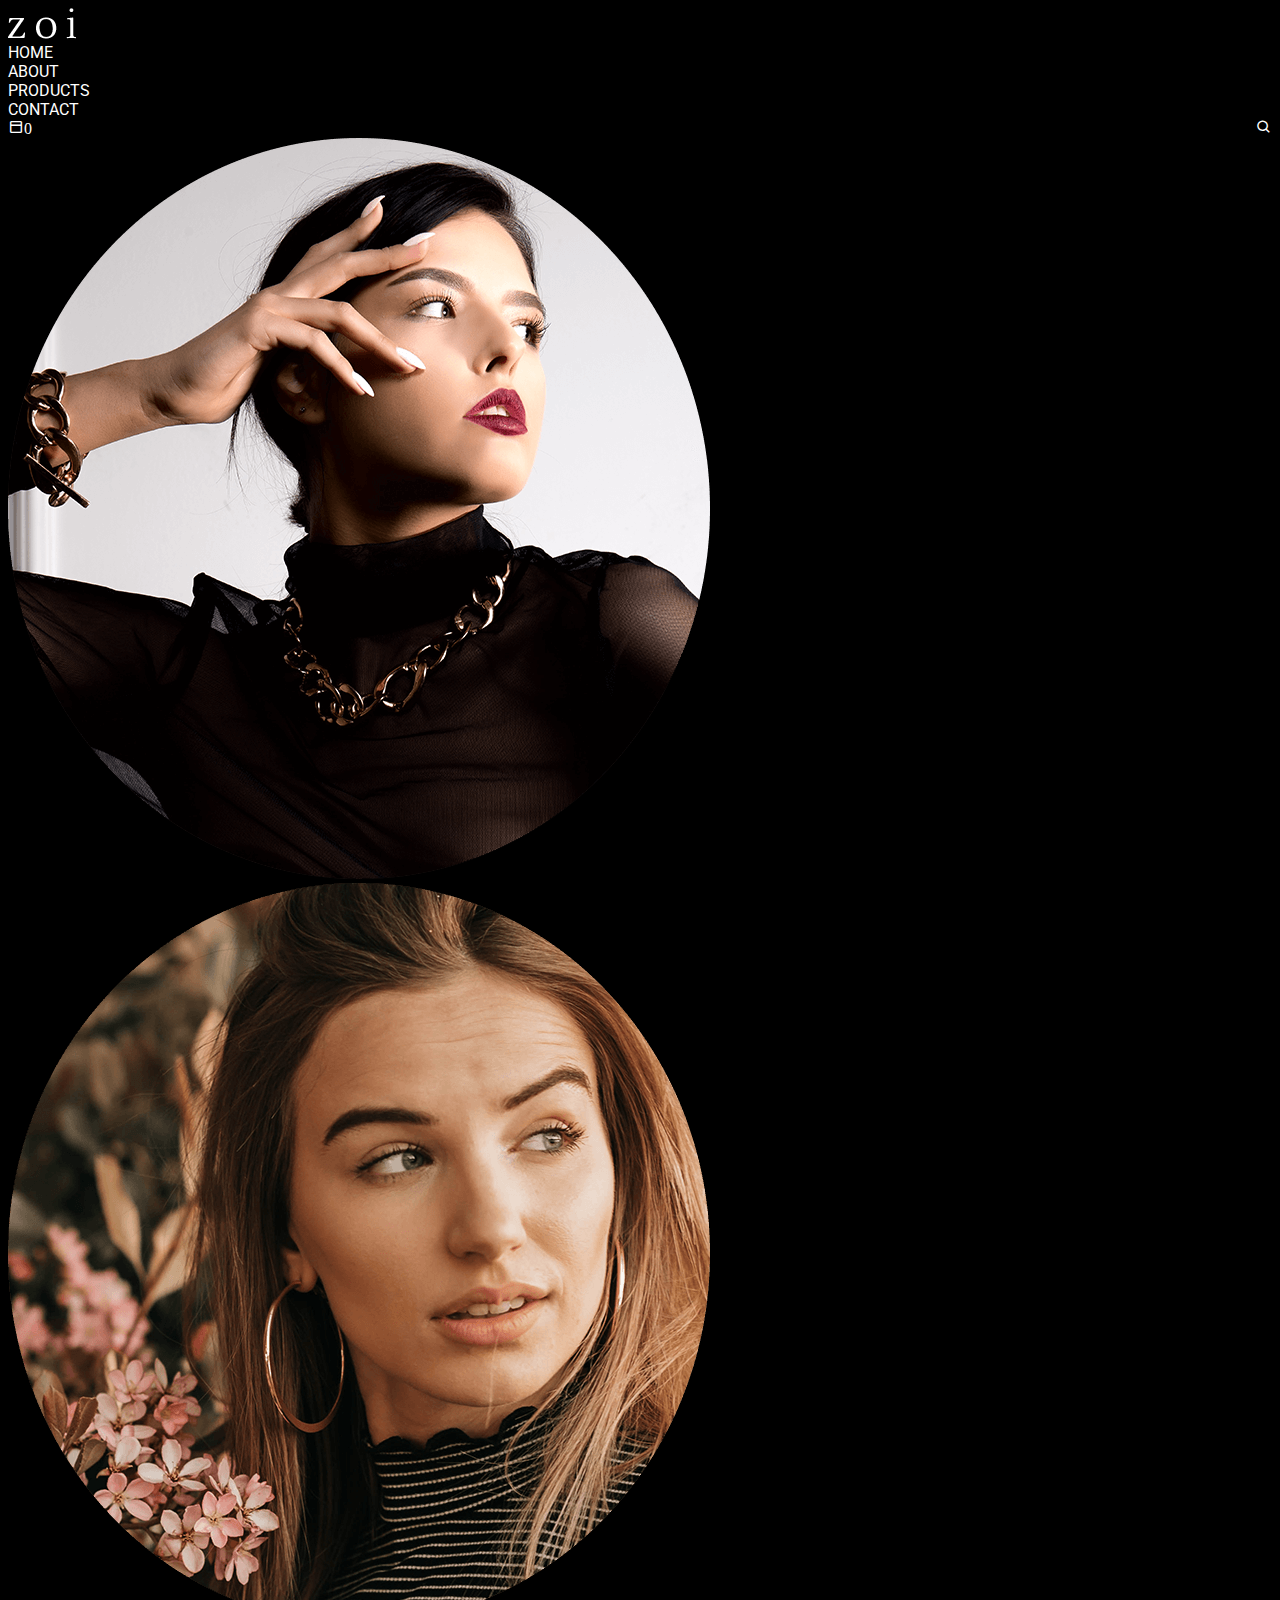
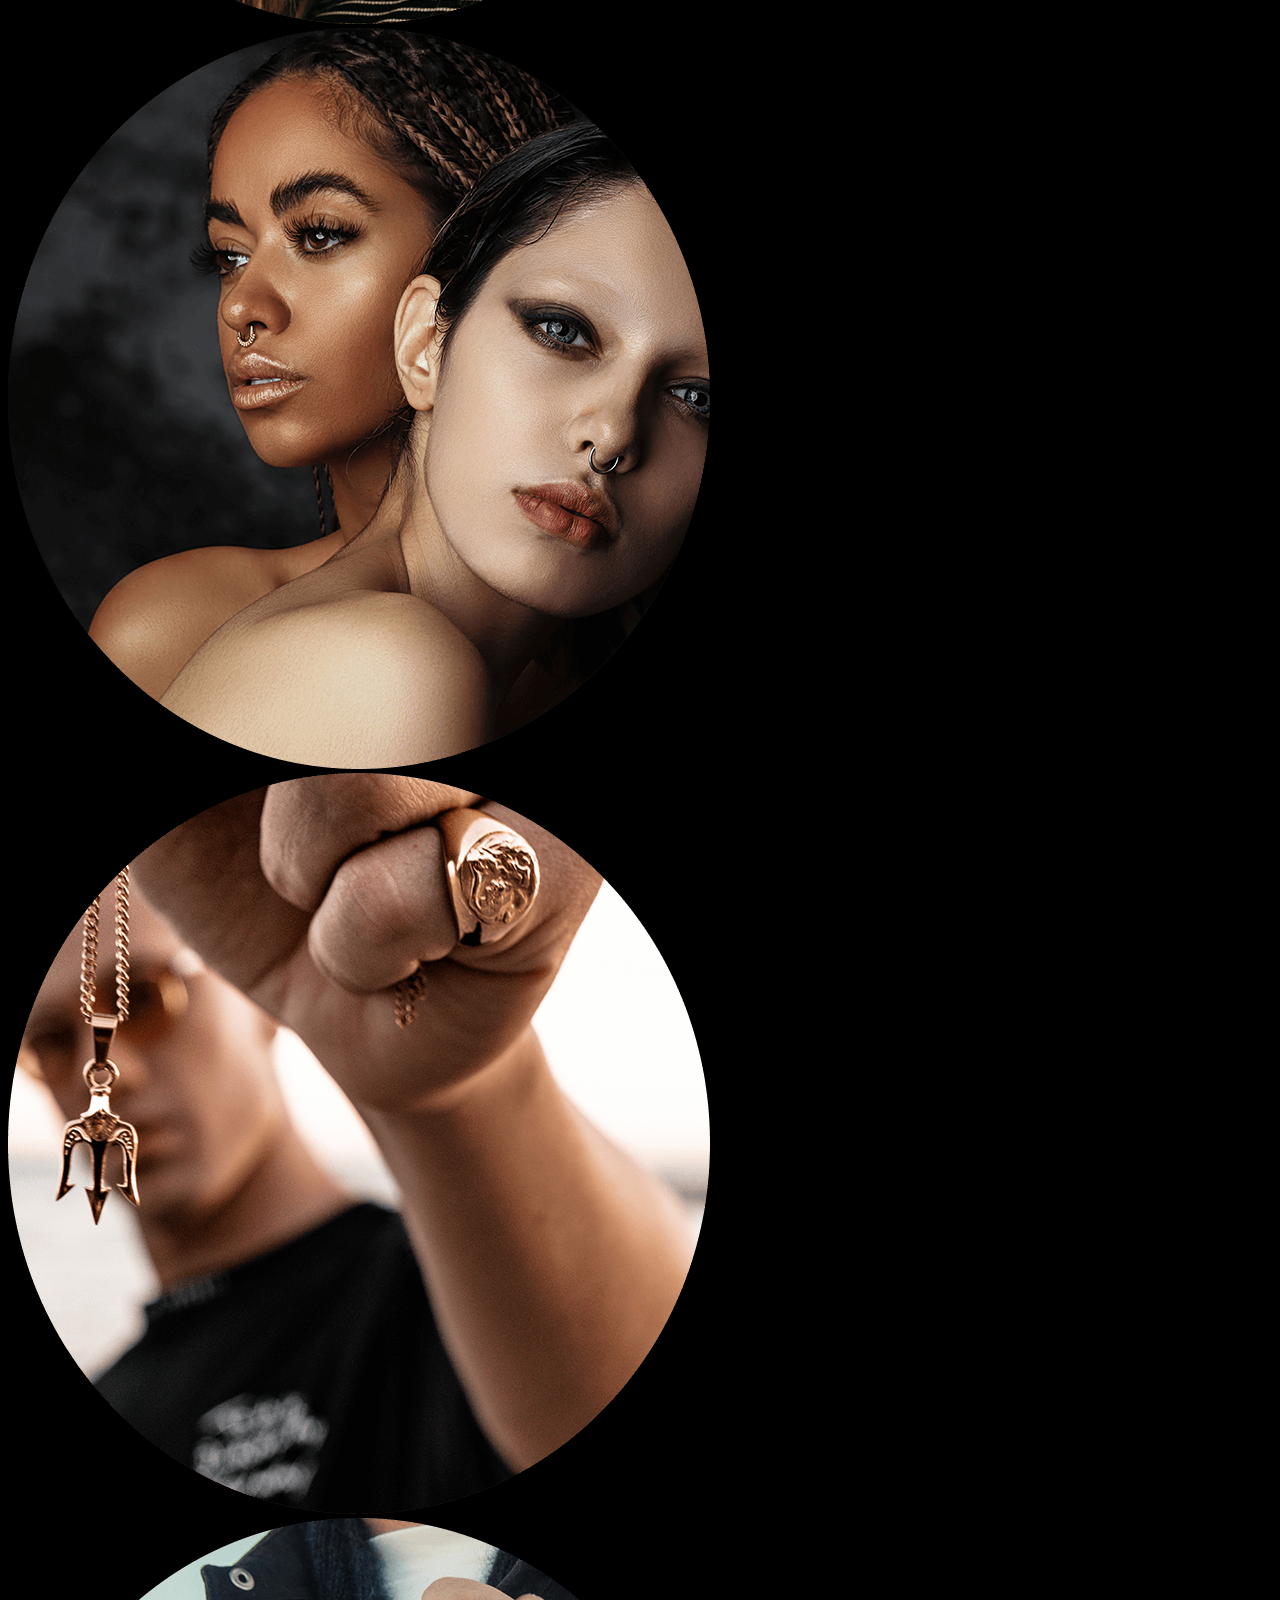
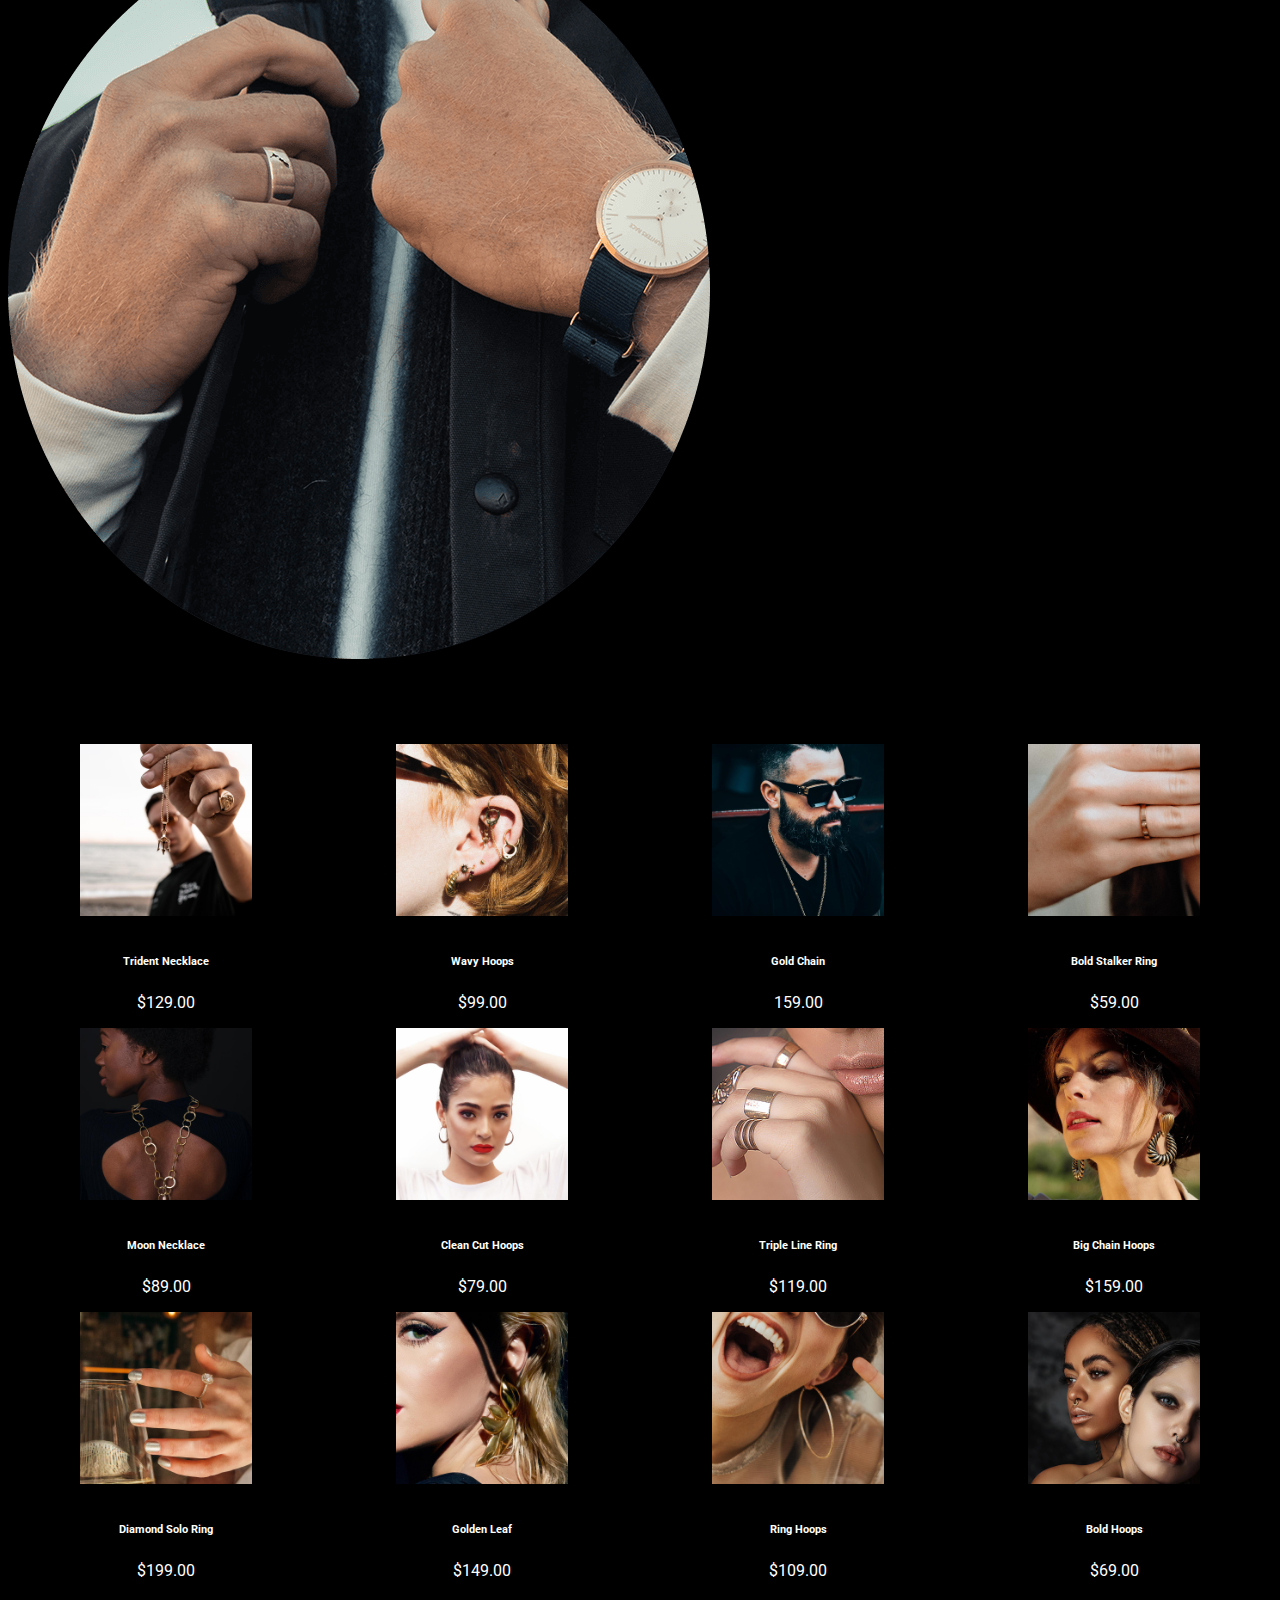
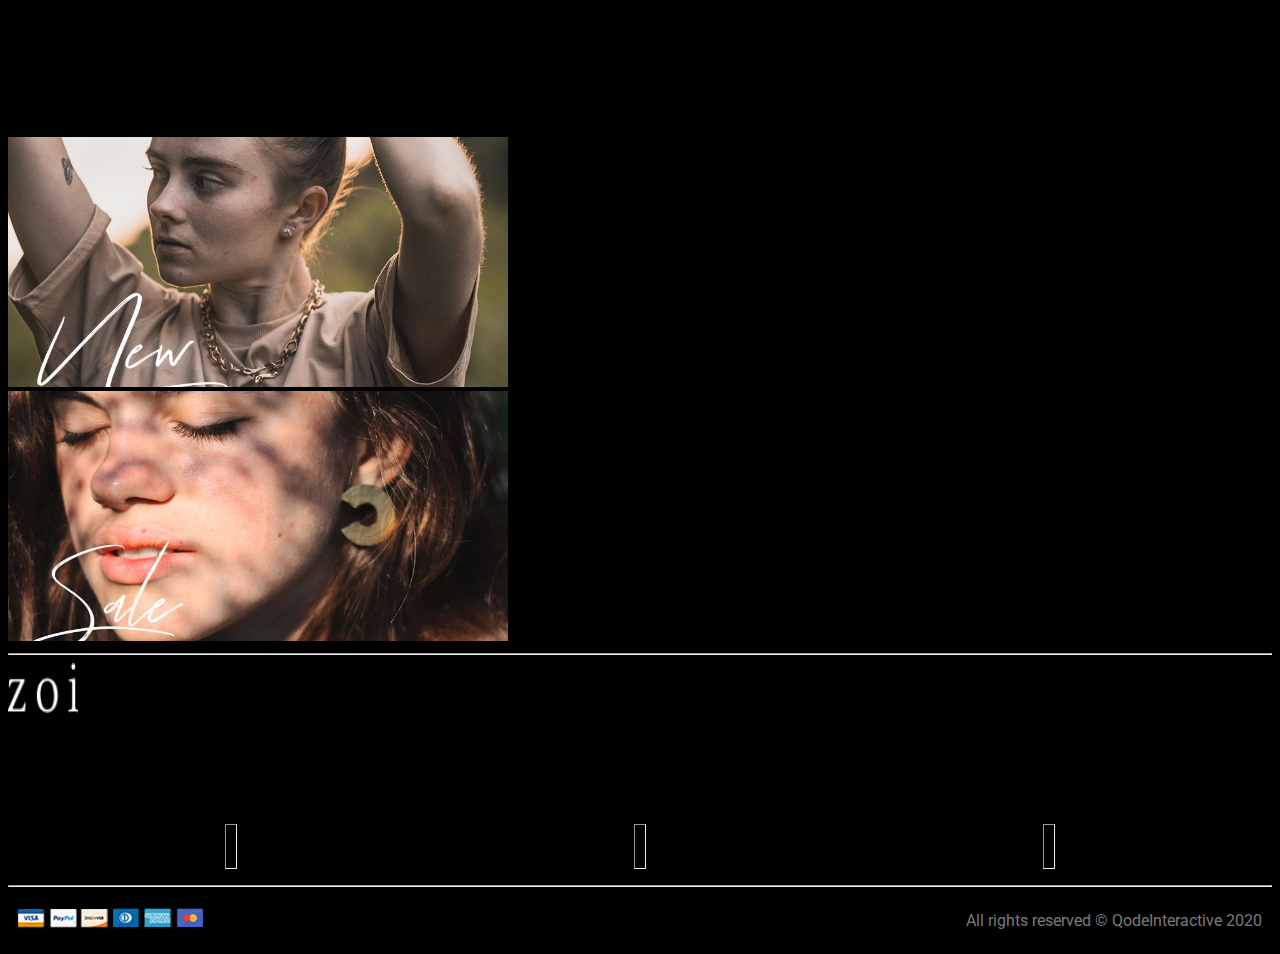
==== index.html @ 1751f023 "first commit" ====
<!DOCTYPE html>
<html lang="en">
<head>
    <meta charset="UTF-8">
    <meta name="viewport" content="width=device-width, initial-scale=1.0">
    <link href='https://unpkg.com/boxicons@2.0.7/css/boxicons.min.css' rel='stylesheet'>
    <link rel="stylesheet" href="styles.css">
    <!-- CSS only -->
    <link href="https://cdn.jsdelivr.net/npm/bootstrap@5.0.2/dist/css/bootstrap.min.css" rel="stylesheet" integrity="sha384-EVSTQN3/azprG1Anm3QDgpJLIm9Nao0Yz1ztcQTwFspd3yD65VohhpuuCOmLASjC" crossorigin="anonymous">  
    <link href='https://unpkg.com/boxicons@2.0.7/css/boxicons.min.css' rel='stylesheet'>
    <title>Zoi Jewelries</title>
</head>
<body>
<div class="container-fluid">
    <div class="row header ms-5 p-5">
        <div class="col">
            <img src="images/logo.png" alt="logo">
        </div>

        <div class="col-2"></div>
        
        <div class="col">
            <a href="index.html">HOME</a>
        </div>
        <div class="col">
            <a href="about.html">ABOUT</a>
        </div>
        <div class="col">
            <a href="products.html">PRODUCTS</a>
        </div>
        
        <div class="col">
            <a href="contact.html">CONTACT</a>
        </div>

        <div class="col"></div>
        
        <div class="col head-icon">
            <a href="#"><i class='bx bx-dock-top'>0</i></a>
            <a href="#"><i class='bx bx-search'></i></a>
        </div>
        <div class="col">
            
        </div>

    </div>

    <div class="row p-5"></div>

    <div class="row">
        <div class="col-4"></div>
        <div class="col">
            <div id="carouselExampleSlidesOnly" class="carousel slide" data-bs-ride="carousel">
                <div class="carousel-inner">
                  <div class="carousel-item active">
                    <img src="images/slider-img-1.png" class="d-block w-100" alt="...">
                  </div>
                  <div class="carousel-item">
                    <img src="images/slider-img-2.png" class="d-block w-100" alt="...">
                  </div>
                  <div class="carousel-item">
                    <img src="images/slider-img-3.png" class="d-block w-100" alt="...">
                  </div>
                  <div class="carousel-item">
                    <img src="images/slider-img-4.png" class="d-block w-100" alt="...">
                  </div>
                  <div class="carousel-item">
                    <img src="images/slider-img-5.png" class="d-block w-100" alt="...">
                  </div>
                </div>
            </div>
        </div>
        <div class="col-4"></div>
    </div>

    <div class="row p-5"></div>

    <div class="row">
        <h1 class="text-white text-center pt-5 pb-5">Zoi Jewelry</h1>
    </div>

    <div class="products">
        <div class="prod">
            <img src="images/product-img-1.jpg" alt="one">
            <h6>Trident Necklace</h6>
            <p>$129.00</p>
        </div>

        <div class="prod">
            <img src="images/product-img-2.jpg" alt="two">
            <h6>Wavy Hoops</h6>
            <p>$99.00</p>
        </div>

        <div class="prod">
            <img src="images/product-img-3.jpg" alt="three">
            <h6>Gold Chain</h6>
            <p>159.00</p>
        </div>

        <div class="prod">
            <img src="images/product-img-4.jpg" alt="four">
            <h6>Bold Stalker Ring</h6>
            <p>$59.00</p>
        </div>
    </div>

    <div class="products">
        <div class="prod">
            <img src="images/product-img-5.jpg" alt="five">
            <h6>Moon Necklace</h6>
            <p>$89.00</p>
        </div>

        <div class="prod">
            <img src="images/product-img-6.jpg" alt="six">
            <h6>Clean Cut Hoops</h6>
            <p>$79.00</p>
        </div>

        <div class="prod">
            <img src="images/product-img-7.jpg" alt="seven">
            <h6>Triple Line Ring</h6>
            <p>$119.00</p>
        </div>

        <div class="prod">
            <img src="images/product-img-8.jpg" alt="eight">
            <h6>Big Chain Hoops</h6>
            <p>$159.00</p>
        </div>
    </div>

    <div class="products">
        <div class="prod">
            <img src="images/product-img-9.jpg" alt="nine">
            <h6>Diamond Solo Ring</h6>
            <p>$199.00</p>
        </div>

        <div class="prod">
            <img src="images/product-img-10.jpg" alt="ten">
            <h6>Golden Leaf</h6>
            <p>$149.00</p>
        </div>

        <div class="prod">
            <img src="images/product-img-11.jpg" alt="eleven">
            <h6>Ring Hoops</h6>
            <p>$109.00</p>
        </div>

        <div class="prod">
            <img src="images/product-img-12.jpg" alt="twelve">
            <h6>Bold Hoops</h6>
            <p>$69.00</p>
        </div>
    </div>

    <div class="row p-5"></div>

    <div class="row text-white text-center collect">
        <h2>Collections</h2>
    </div>

    <div class="row p-3"></div>

    <div class="row banner ps-5 ms-5">
        <div class="col">
            <img src="images/banner-img-1.jpg" alt="banner">
        </div>

        <div class="col">
            <img src="images/banner-img-2.jpg" alt="banner">
        </div>
    </div>
    
    <div class="row p-5"></div>

                        <hr class="text-white">

    <div class="row p-5"></div>

    <div class="foot text-center">
        <div class="col"></div>
        <div class="image p-3">
            <img src="images/footer-logo.png" alt="zoi">
        </div>
        <div class="">
            <p class="text-white">
                Lorem ipsum dolor sit amet, consectetur <br> adipiscing elit, sed do eiusmod. tempor incididunt <br> ut labore.
            </p>
        </div>
        <div class="col"></div>
    </div>
    <div class="text-white icons">
        <p><i class='bx bxl-facebook'></i></p>
        <hr>
        <p><i class='bx bxl-instagram-alt'></i></p>
        <hr>
        <p><i class='bx bxl-pinterest-alt'></i></p>
        <hr>
        <p><i class='bx bxl-linkedin'></i></p>
    </div>

                        <hr class="text-white">
    <div class="footer">
        <div class="">
            <img src="images/footer-bottom-img.png" alt="footer">
        </div>

        <div class="text-light">
            <p>
                All rights reserved © <a href="https://qodeinteractive.com/">QodeInteractive</a> 2020
            </p>
        </div>
    </div>

</div>

    <!-- JavaScript Bundle with Popper -->
    <script src="https://cdn.jsdelivr.net/npm/bootstrap@5.0.2/dist/js/bootstrap.bundle.min.js" integrity="sha384-MrcW6ZMFYlzcLA8Nl+NtUVF0sA7MsXsP1UyJoMp4YLEuNSfAP+JcXn/tWtIaxVXM" crossorigin="anonymous"></script>
</body>
</html>
---- styles.css ----
@import url('https://fonts.googleapis.com/css2?family=Roboto:wght@400;500;700;900&display=swap');

/* #carouselExampleSlidesOnly img{
    height: 50px !important;
    width: 50% !important;
} */

.prod img{
    width: 172px !important;
    height: 172px !important;
}

.products{
    display: flex;
    justify-content: space-around;
    color: white;
    text-align: center;
}

.products h6{
    padding-top: 10px;
}

h1{
    font-weight: 400 !important;
}

/* general */
.collect h2{
    font-family: 'Roboto', sans-serif;
    font-weight: 400 !important;
    font-size: 50px !important;
}


.head-icon{
    display: flex;
    justify-content: space-between;
}

.banner img{
    width: 500px;
    height: 250px;
}

.icons hr{
    width: 10px;
    /* margin-bottom: 10px; */
    /* align-items: flex-start; */
}

.icons{
    display: flex;
    justify-content: center;
}

.icons .bx{
    padding-top: 10px;
    padding-left: 10px;
    padding-right: 10px;
}

.image img{
    width: 70px;
    height: 50px;
    padding-bottom: 10px;
}



body{
    background-color: black !important;
    font-family: 'Roboto', sans-serif;
}

.header a{
    text-decoration: none !important;
    color: white !important;
}

.footer p, .footer a{
    text-decoration: none !important;
    color: rgb(122, 122, 122) !important;
}

.footer{
    display: flex;
    justify-content: space-between;
    align-items: center;
    padding: 0 10px;
}
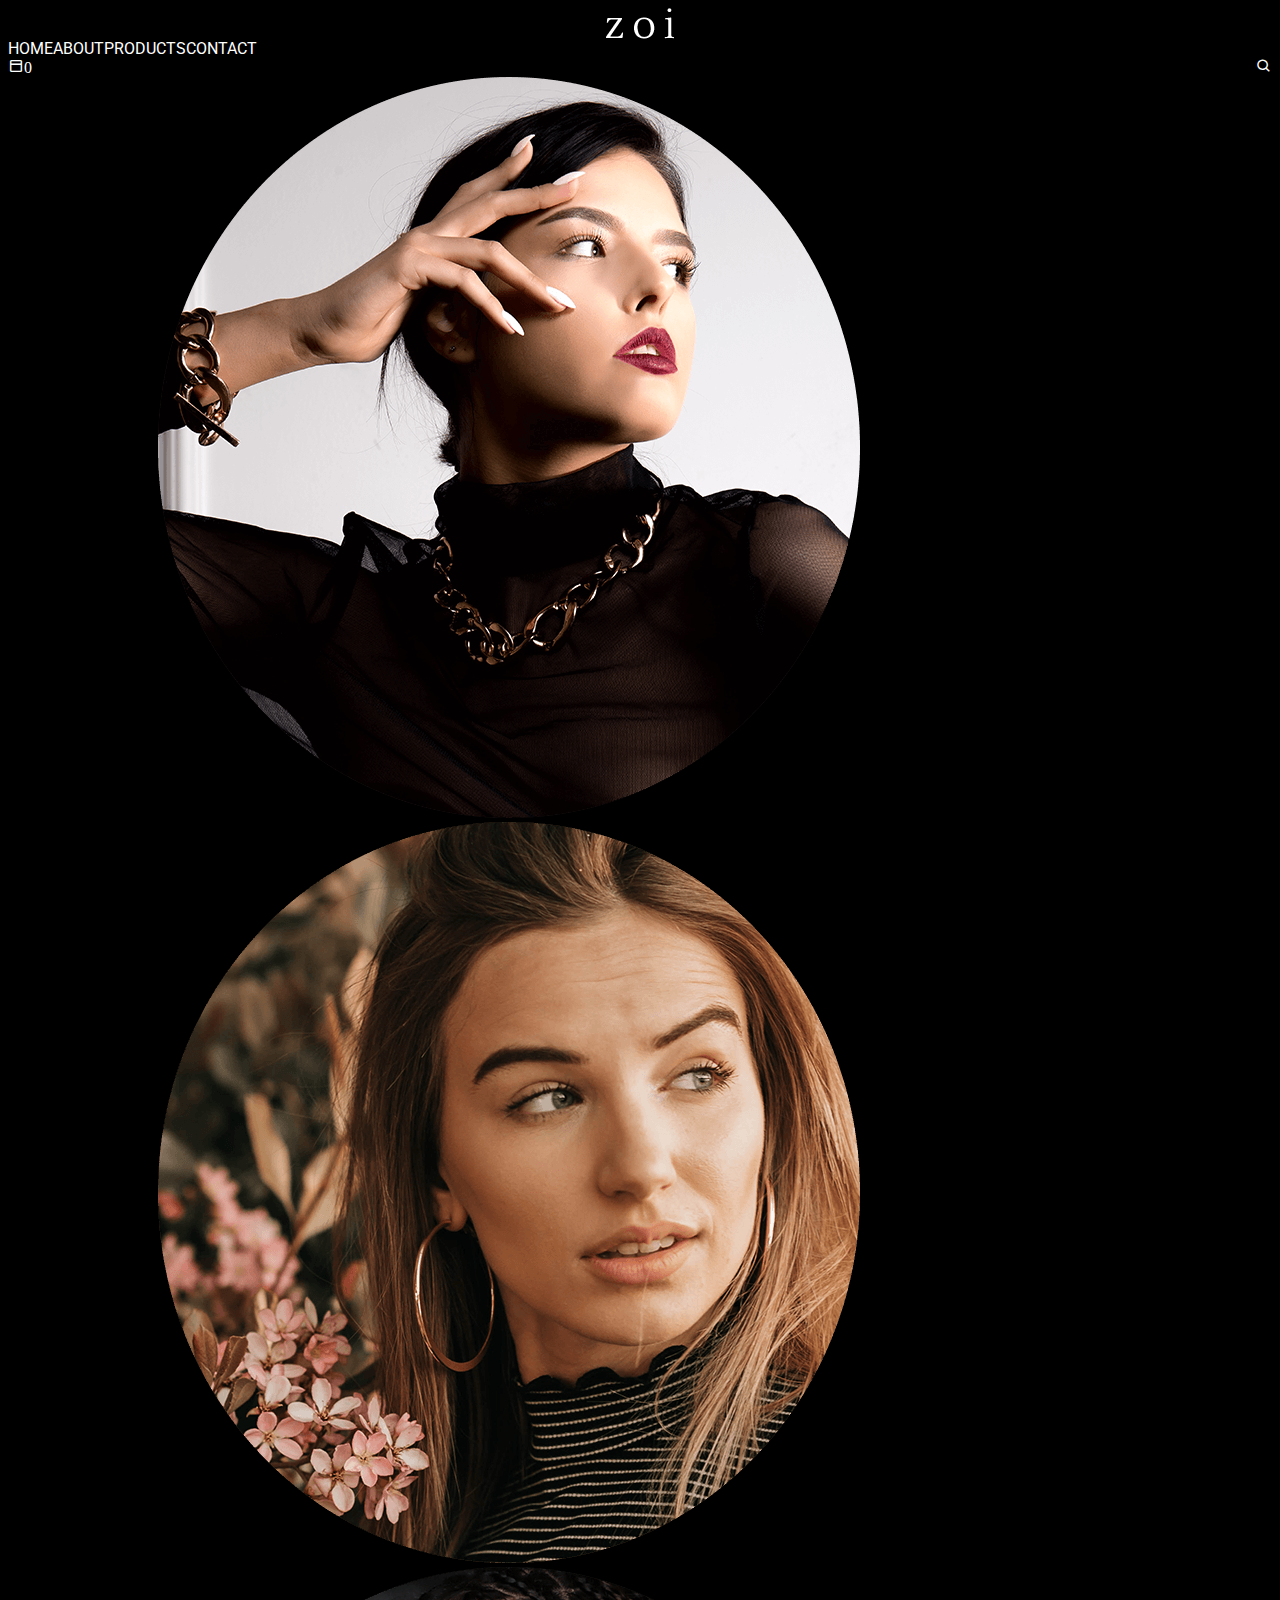
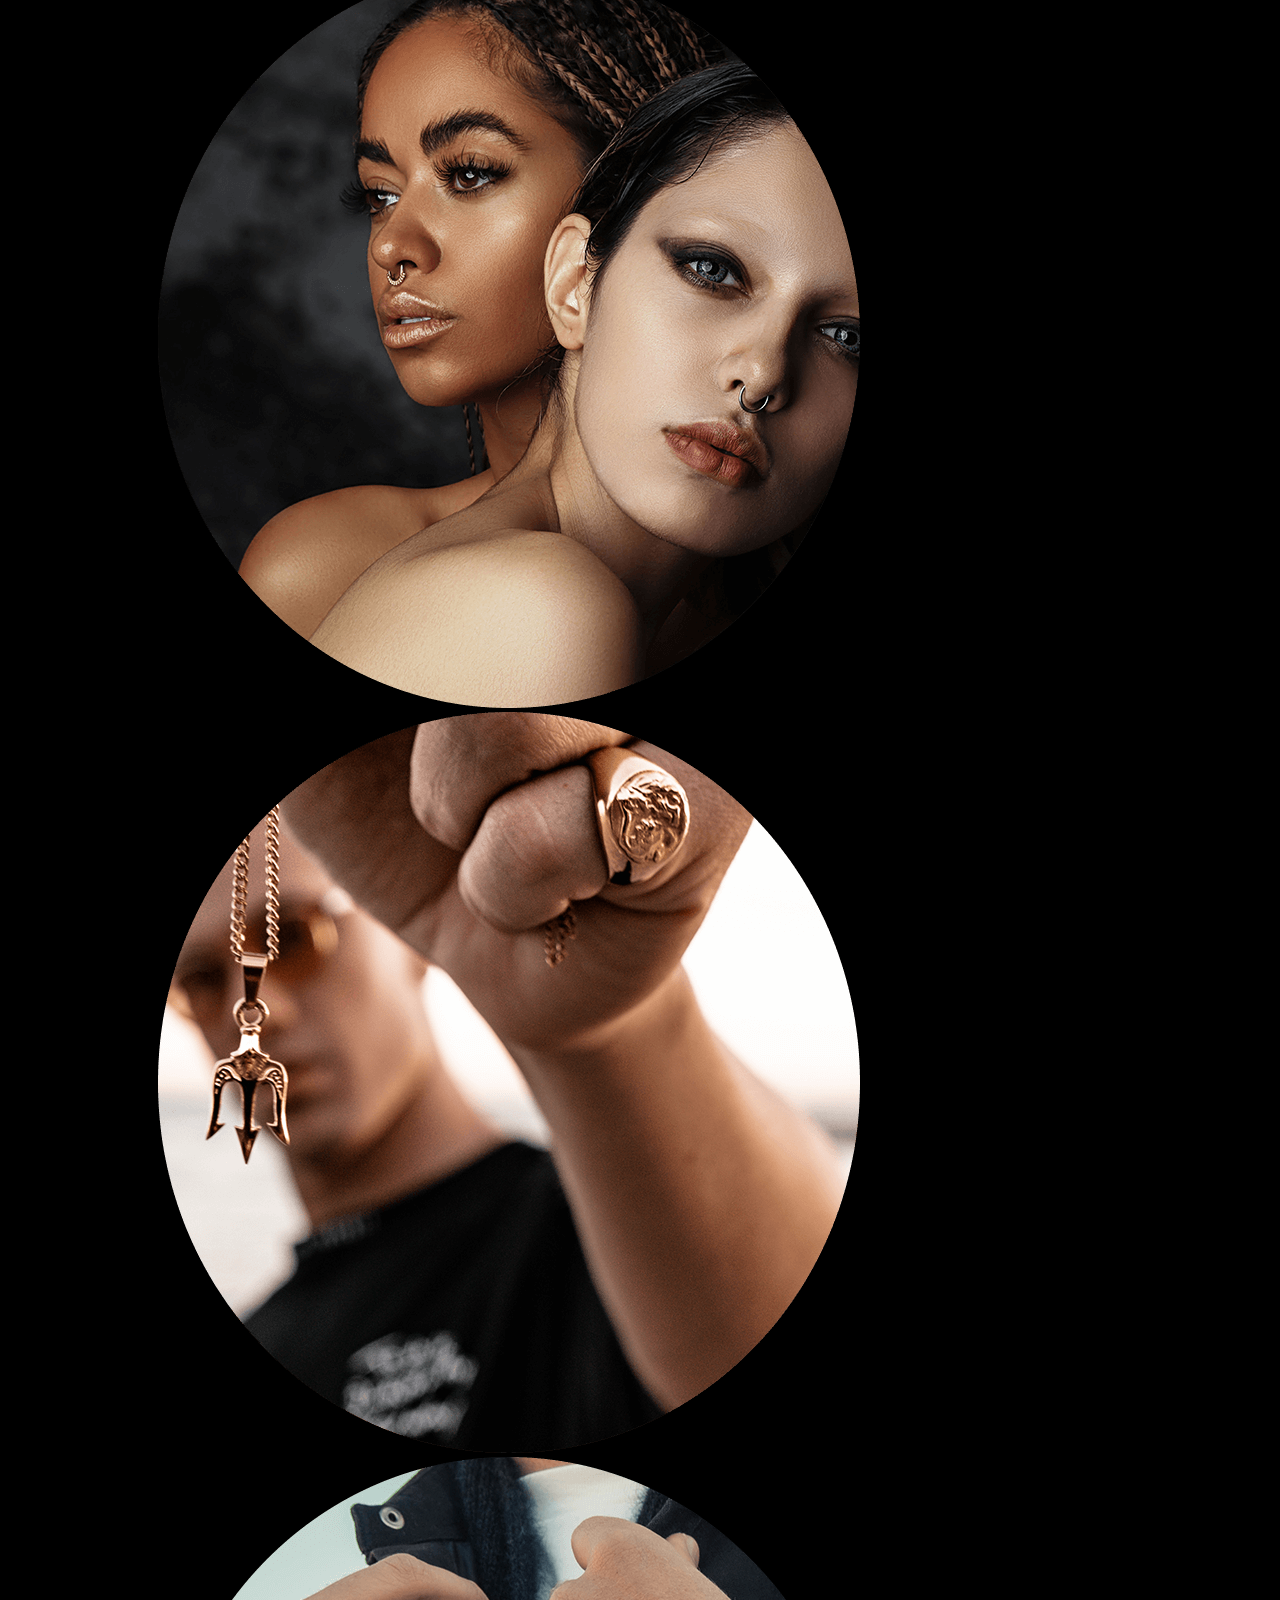
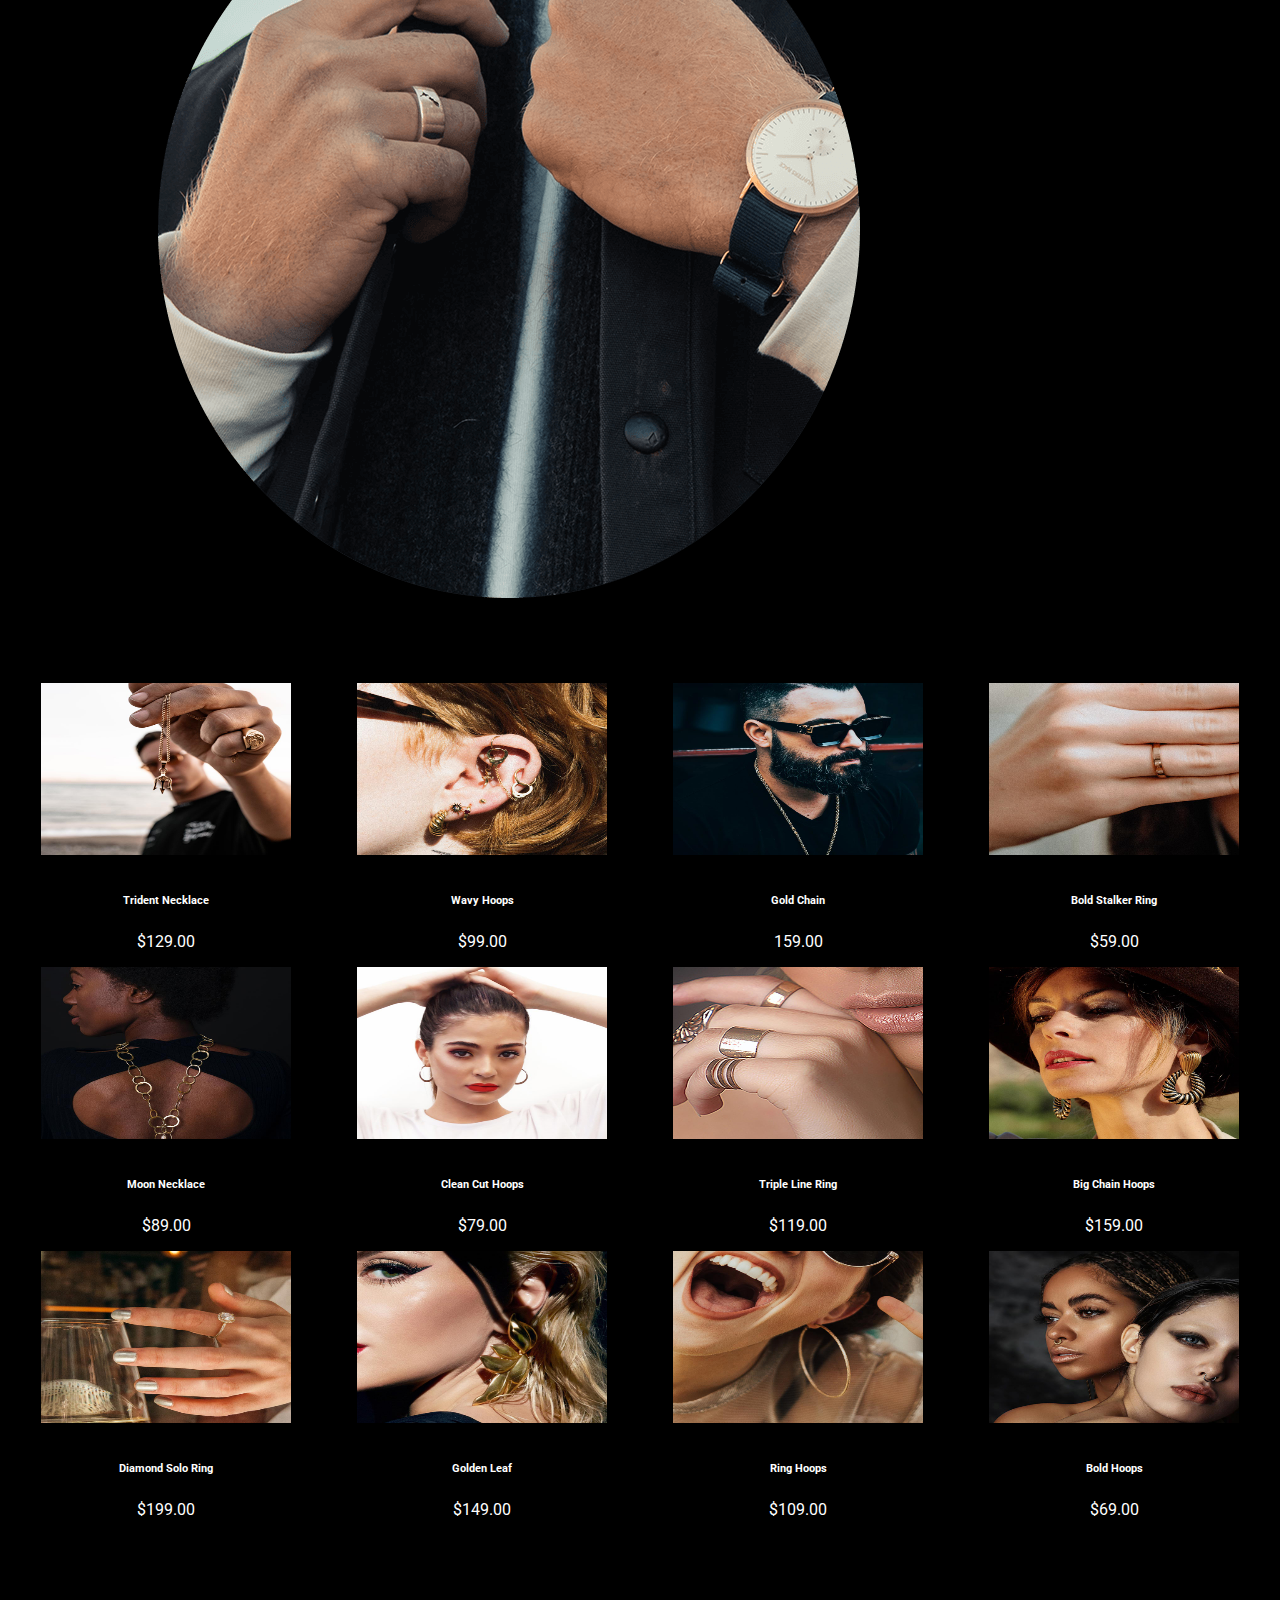
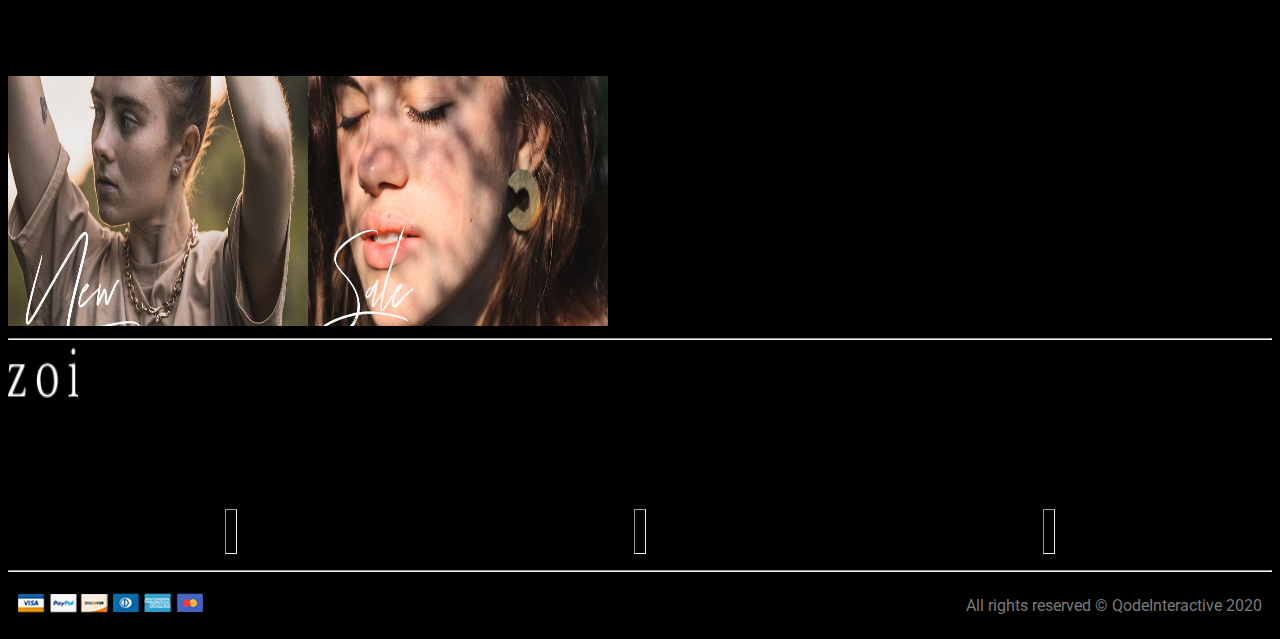
==== commit fdf8a42a: "for queries" ====
--- a/index.html
+++ b/index.html
@@ -5,6 +5,7 @@
     <meta name="viewport" content="width=device-width, initial-scale=1.0">
     <link href='https://unpkg.com/boxicons@2.0.7/css/boxicons.min.css' rel='stylesheet'>
     <link rel="stylesheet" href="styles.css">
+    <link rel="stylesheet" href="media.css">
     <!-- CSS only -->
     <link href="https://cdn.jsdelivr.net/npm/bootstrap@5.0.2/dist/css/bootstrap.min.css" rel="stylesheet" integrity="sha384-EVSTQN3/azprG1Anm3QDgpJLIm9Nao0Yz1ztcQTwFspd3yD65VohhpuuCOmLASjC" crossorigin="anonymous">  
     <link href='https://unpkg.com/boxicons@2.0.7/css/boxicons.min.css' rel='stylesheet'>
@@ -13,24 +14,37 @@
 <body>
 <div class="container-fluid">
     <div class="row header ms-5 p-5">
-        <div class="col">
+        <div class="col head-first">
+            <div class="dropdown">
+                <button class="btn text-white" type="" id="dropdownMenuButton1" data-bs-toggle="dropdown" aria-expanded="false">
+                  =
+                </button>
+                <ul class="dropdown-menu" aria-labelledby="dropdownMenuButton1">
+                  <li><a href="index.html">HOME</a></li>
+                  <li><a href="about.html">ABOUT</a></li>
+                  <li><a href="products.html">PRODUCTS</a></li>
+                  <li><a href="contact.html">CONTACT</a></li>
+                </ul>
+            </div>
             <img src="images/logo.png" alt="logo">
         </div>
 
         <div class="col-2"></div>
         
-        <div class="col">
-            <a href="index.html">HOME</a>
-        </div>
-        <div class="col">
-            <a href="about.html">ABOUT</a>
-        </div>
-        <div class="col">
-            <a href="products.html">PRODUCTS</a>
-        </div>
-        
-        <div class="col">
-            <a href="contact.html">CONTACT</a>
+        <div class="header-links">
+            <div class="col">
+                <a href="index.html">HOME</a>
+            </div>
+            <div class="col">
+                <a href="about.html">ABOUT</a>
+            </div>
+            <div class="col">
+                <a href="products.html">PRODUCTS</a>
+            </div>
+            
+            <div class="col">
+                <a href="contact.html">CONTACT</a>
+            </div>
         </div>
 
         <div class="col"></div>
@@ -166,12 +180,12 @@
     <div class="row p-3"></div>
 
     <div class="row banner ps-5 ms-5">
+        <div class="col banone">
+            <img src="images/banner-img-1.jpg" alt="banner">
+        </div>
+
         <div class="col">
-            <img src="images/banner-img-1.jpg" alt="banner">
-        </div>
-
-        <div class="col">
-            <img src="images/banner-img-2.jpg" alt="banner">
+            <img class=" bantwo" src="images/banner-img-2.jpg" alt="banner">
         </div>
     </div>
     
--- a/styles.css
+++ b/styles.css
@@ -1,9 +1,4 @@
 @import url('https://fonts.googleapis.com/css2?family=Roboto:wght@400;500;700;900&display=swap');
-
-/* #carouselExampleSlidesOnly img{
-    height: 50px !important;
-    width: 50% !important;
-} */
 
 .prod img{
     width: 172px !important;
@@ -89,3 +84,6 @@
     align-items: center;
     padding: 0 10px;
 }
+
+
+
--- a/media.css
+++ b/media.css
@@ -0,0 +1,207 @@
+@media (min-width: 1024px){
+    .dropdown{
+        display: none !important;
+    }
+    
+    .header-links{
+        display: flex !important;
+    }
+
+    .head-icon{
+        display: flex !important;
+        justify-content: space-between;
+    }
+
+    .head-first img{
+        text-align: left !important;
+    }
+    
+}
+
+
+/* media queries */
+/* index */
+@media (min-width: 320px) and (max-width: 425px){
+    body{
+        display: flex !important;
+        flex-direction: column !important;
+        justify-content: center !important;
+        align-items: center !important;
+        margin:0 !important;
+    }
+
+    .header-links, .head-icon{
+        display:none !important;
+    }
+
+    .head-first{
+        display: flex !important;
+        justify-content: space-between !important;
+    }
+
+    .dropdown{
+        display: flex;
+        background-color: black !important; 
+    }
+
+    .dropdown-menu{
+        background-color: black !important;
+    }
+
+    .header img{
+        text-align: center !important;
+    }
+
+    #carouselExampleSlidesOnly{
+        width: 300px !important;
+    }
+
+    .products{
+        display: flex !important;
+        flex-direction: column !important;
+    }
+
+    .collect{
+        text-align: left !important;
+    }
+
+    .banner{
+        position: relative !important;
+        display: flex !important;
+        flex-direction: column !important;
+        justify-content: left !important;
+        margin-left: 0 !important;
+        padding-left: 0 !important;
+        object-fit: contain !important;
+        align-items: flex-start !important;
+        /* border: 2px solid white; */
+        height: 550px !important;
+    }
+
+    .footer{
+        display: flex !important;
+        flex-direction: column !important;
+        text-align: center !important;
+    }
+
+    .banner img{
+        text-align: left !important;
+        position: absolute !important;
+        /* display: flex !important;
+        flex-direction: column !important; */
+        left: -50px !important;
+        padding-right: 0 !important;
+        width: 100% !important;
+        /* height: 250px !important; */
+        /* margin-laef: 0 !important; */
+        overflow-x: hidden !important;
+    }
+
+    .bantwo{
+        bottom:0 !important;
+    }
+
+    .main{
+        display: flex;
+        flex-direction: column;
+    }
+
+    .about-us{
+        text-align: justify !important;
+    }
+
+    .map img{
+        width: 300px !important;
+    }
+
+    .reach{
+        display: flex;
+        flex-direction: column;
+    }
+
+    .form{
+        display: flex;
+        flex-direction: column;
+        width: 300px !important;
+        justify-content: center !important;
+        align-items: center !important;
+    }
+
+    input, textarea{
+        width: 280px !important;
+    }
+
+    textarea{
+        display: flex;
+        align-self:flex-start;
+
+    }
+
+    input{
+        margin-top: 10px !important;
+        margin-left: auto !important;
+        display: flex;
+        align-self:flex-start;
+    }
+
+    .contact-header{
+        margin-left: 0 !important;
+    }
+}
+
+@media (min-width: 768px){
+    .header-links, .head-icon{
+        display:none;
+    }
+
+    .header img{
+        text-align: center !important;
+        margin: auto !important;
+    }
+
+    .head-first{
+        display: flex !important;
+        justify-content: space-between !important;
+    }
+
+    .dropdown{
+        display: flex;
+        background-color: black !important; 
+    }
+
+    .dropdown-menu{
+        background-color: black !important;
+    }
+
+    #carouselExampleSlidesOnly{
+        width: 500px !important;
+        text-align: center !important;
+        margin-left: 150px !important;
+    }
+
+    .products, .main{
+        display: flex !important;
+        flex-direction: row !important;
+        flex-wrap: wrap !important;
+    }
+
+    .prod img{
+        width: 250px !important;
+    }
+
+    .content img{
+        width: 250px !important;
+        /* border: 2px solid; */
+    }
+
+    .banner{
+        display: flex !important;
+        flex-direction: row !important;
+        margin-left: 0 !important;
+        padding-left: 0 !important;
+    }
+
+    .banner img{
+        width: 300px !important;
+    }
+}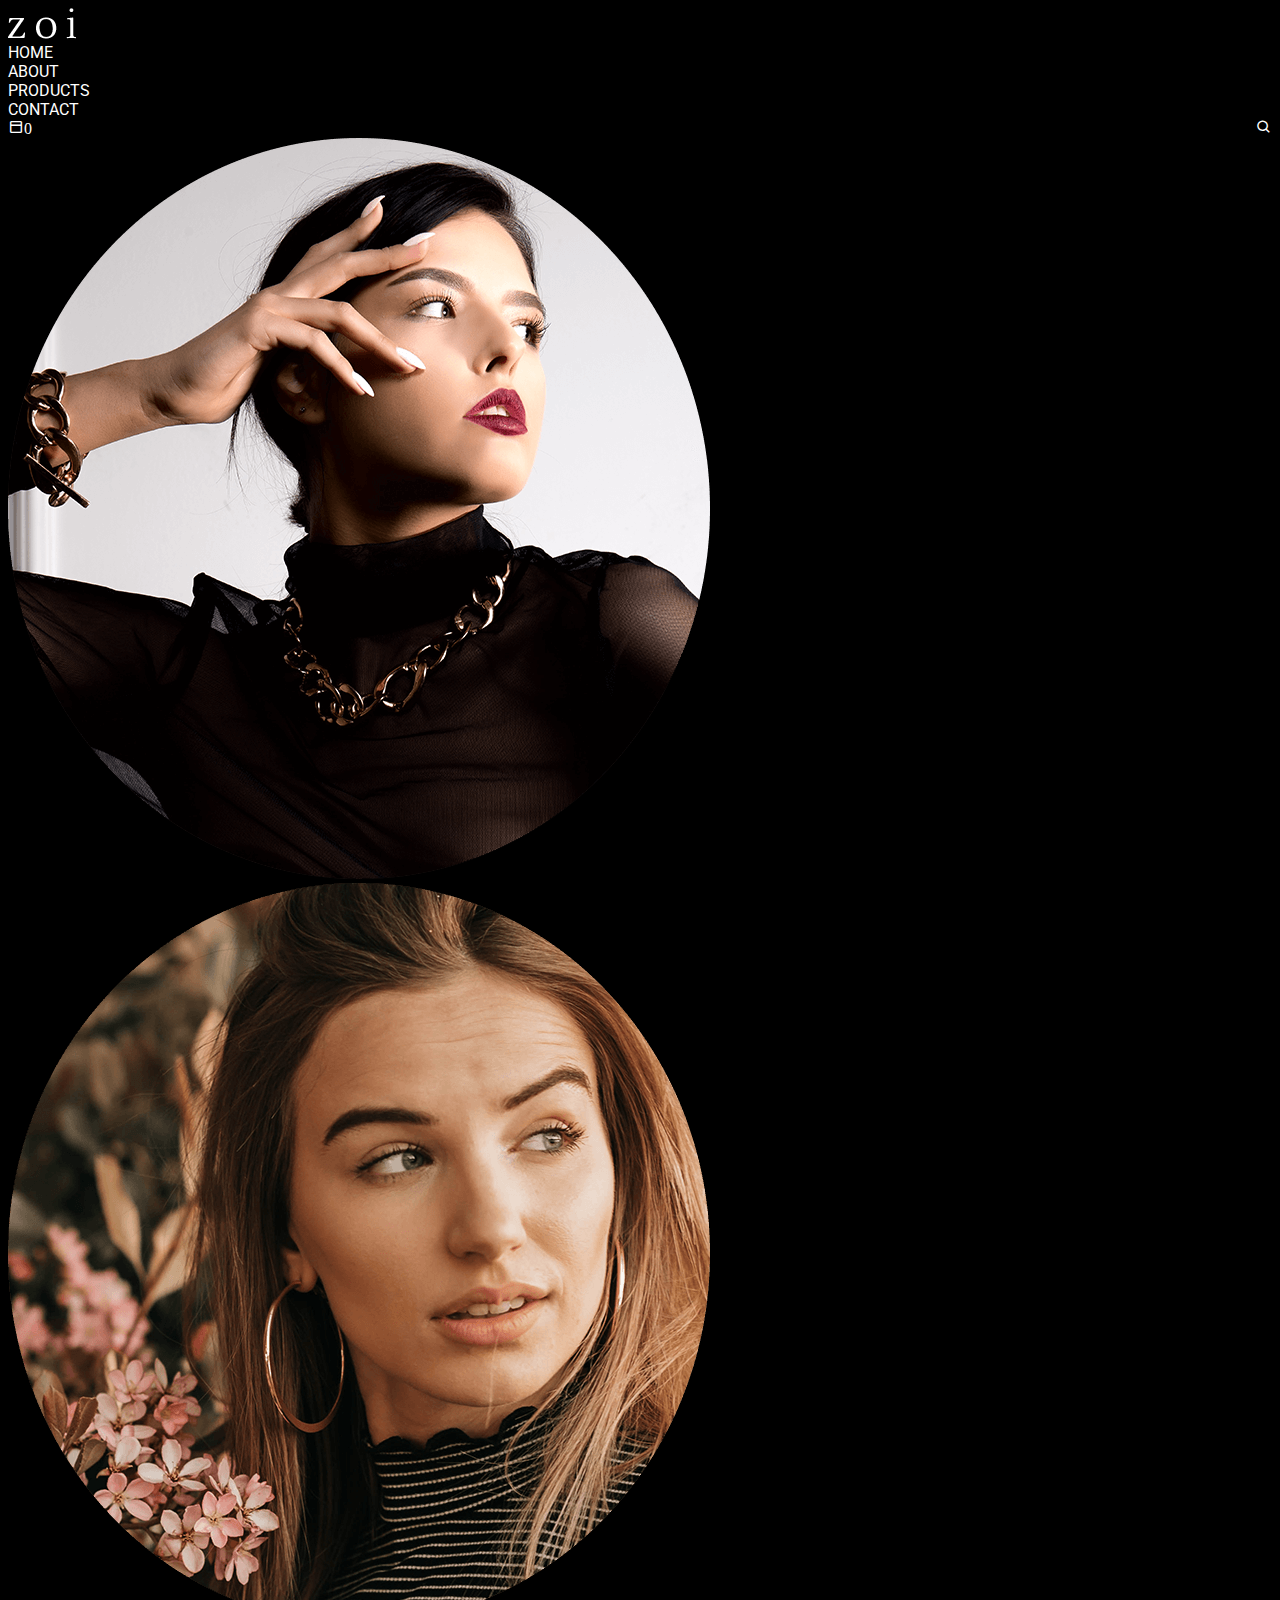
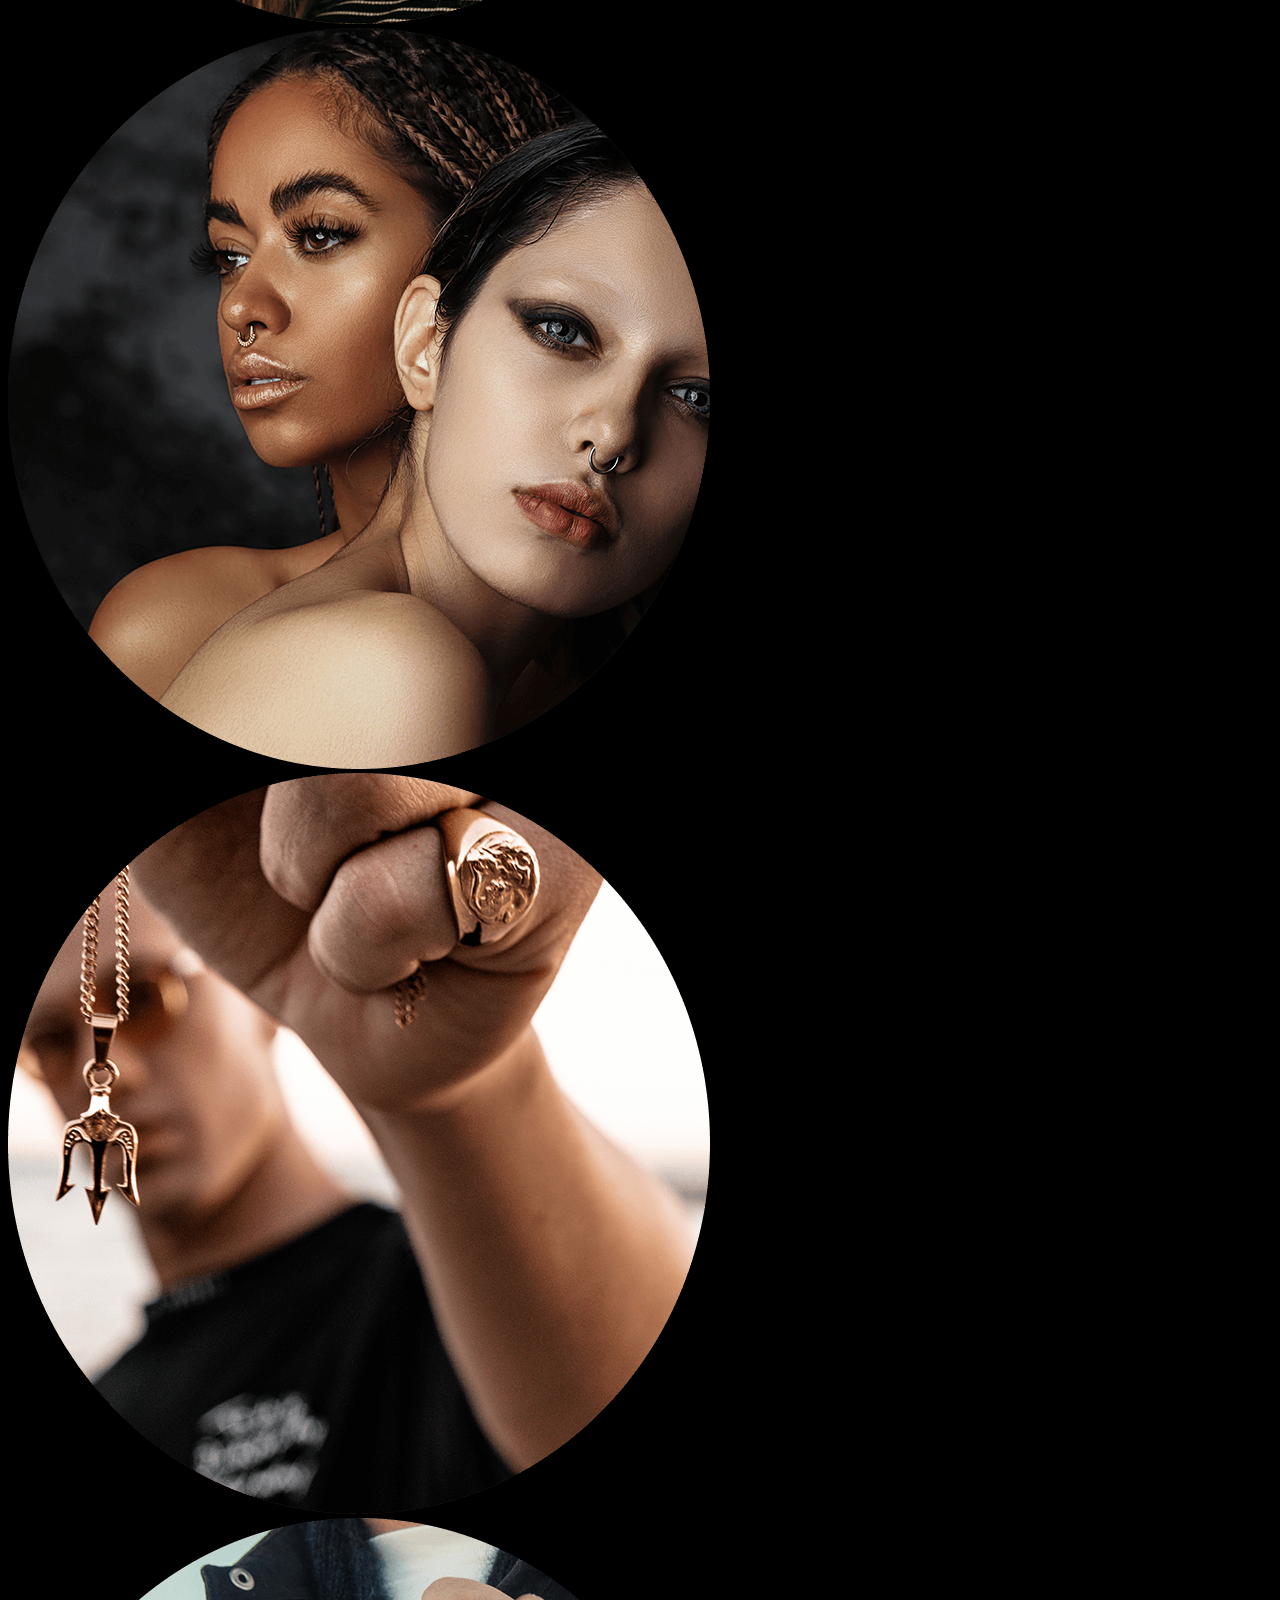
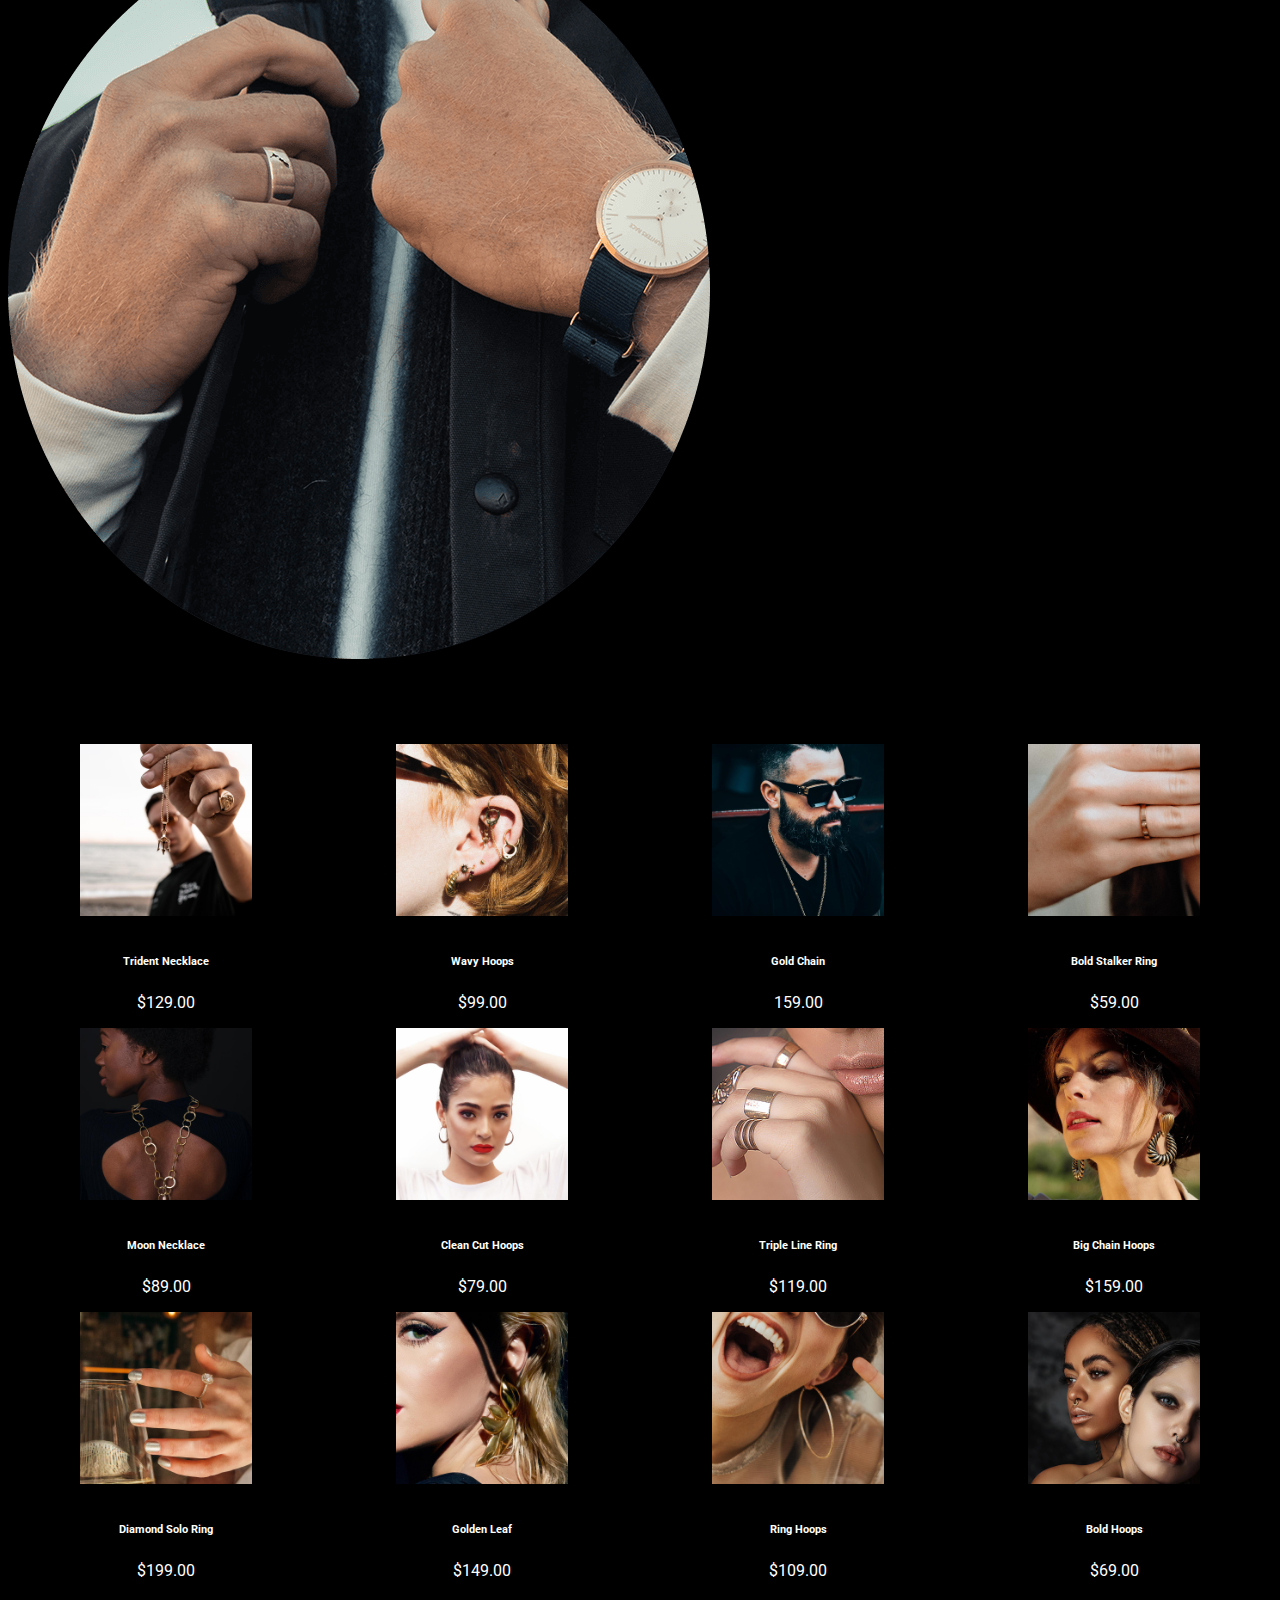
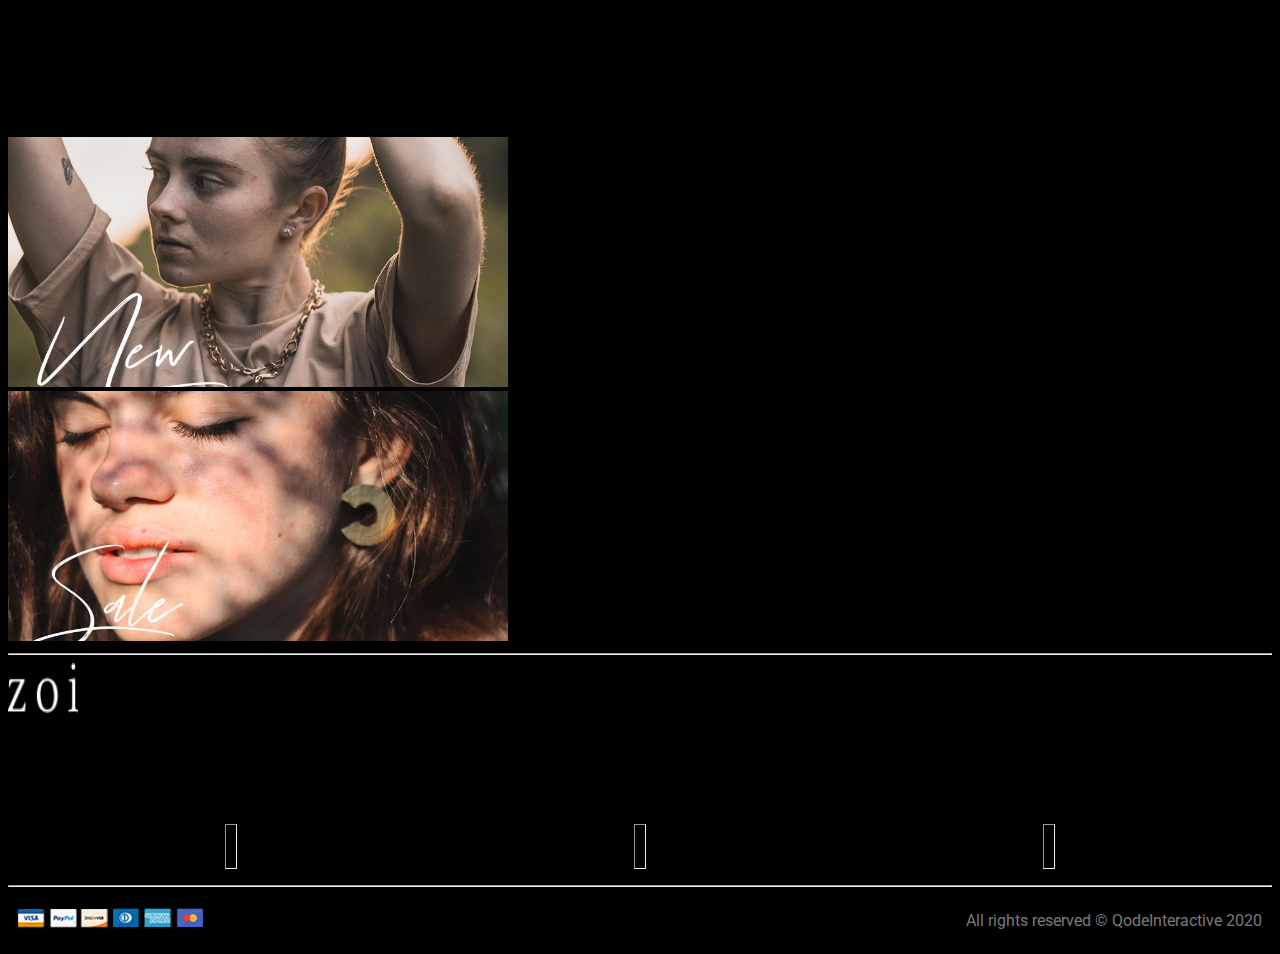
==== commit 2d0b5119: "for queries" ====
--- a/index.html
+++ b/index.html
@@ -31,7 +31,7 @@
 
         <div class="col-2"></div>
         
-        <div class="header-links">
+        
             <div class="col">
                 <a href="index.html">HOME</a>
             </div>
@@ -45,7 +45,6 @@
             <div class="col">
                 <a href="contact.html">CONTACT</a>
             </div>
-        </div>
 
         <div class="col"></div>
         
--- a/media.css
+++ b/media.css
@@ -1,27 +1,16 @@
-@media (min-width: 1024px){
+
     .dropdown{
         display: none !important;
     }
     
-    .header-links{
-        display: flex !important;
-    }
-
-    .head-icon{
-        display: flex !important;
-        justify-content: space-between;
-    }
-
-    .head-first img{
-        text-align: left !important;
-    }
     
-}
+    
+
 
 
 /* media queries */
 /* index */
-@media (min-width: 320px) and (max-width: 425px){
+@media (min-width: 320px) and (max-width: 768px){
     body{
         display: flex !important;
         flex-direction: column !important;
@@ -30,7 +19,7 @@
         margin:0 !important;
     }
 
-    .header-links, .head-icon{
+    .header a, .head-icon{
         display:none !important;
     }
 
@@ -40,7 +29,7 @@
     }
 
     .dropdown{
-        display: flex;
+        display: block !important;
         background-color: black !important; 
     }
 
@@ -149,7 +138,7 @@
     }
 }
 
-@media (min-width: 768px){
+@media (min-width: 769px) and (max-width: 1023px){
     .header-links, .head-icon{
         display:none;
     }
@@ -165,7 +154,7 @@
     }
 
     .dropdown{
-        display: flex;
+        display: block !important;
         background-color: black !important; 
     }
 
@@ -204,4 +193,40 @@
     .banner img{
         width: 300px !important;
     }
+
+    .map img{
+        width: 100% !important;
+    }
+
+    .reach{
+        display: flex;
+        flex-direction: column;
+    }
+
+    .form{
+        display: flex;
+        flex-direction: column;
+        width: 700px !important;
+        justify-content: center !important;
+        align-items: center !important;
+    }
+
+    input, textarea{
+        width: 680px !important;
+    }
+
+    textarea{
+        display: flex;
+        align-self:center;
+        justify-self: center;
+
+    }
+
+    input{
+        margin-top: 10px !important;
+        margin-left: auto !important;
+        display: flex;
+        align-self:center;
+        justify-self: center;
+    }
 }